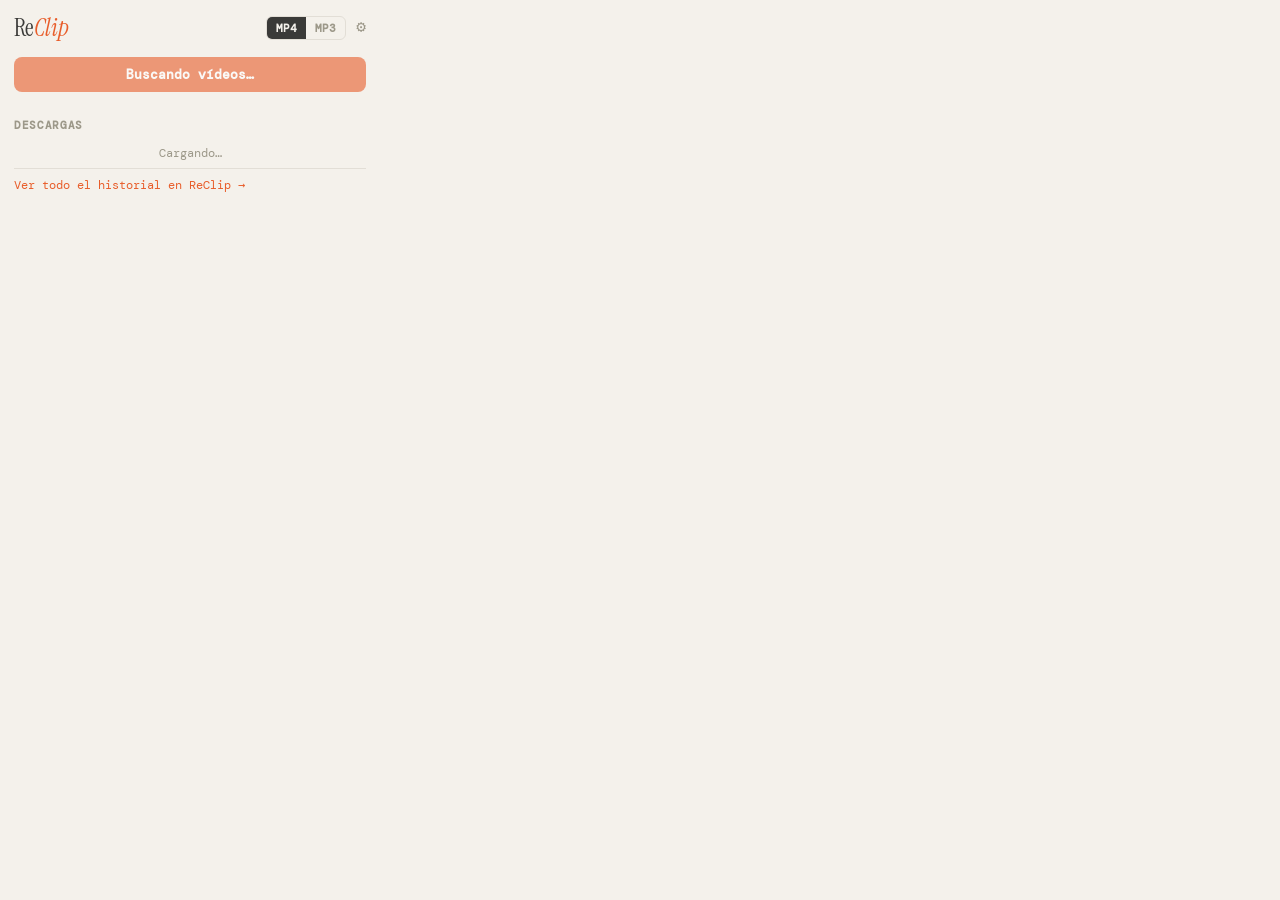
==== extension/popup.html @ 6a0d1fd1 "feat: extensión de Chrome y lista de descargas compartida - extension/: detecta reproductores, <vide" ====
<!doctype html>
<html lang="es">
<head>
  <meta charset="utf-8">
  <title>ReClip</title>
  <link href="https://fonts.googleapis.com/css2?family=Instrument+Serif:ital@0;1&family=DM+Mono:wght@400;500&display=swap" rel="stylesheet">
  <link rel="stylesheet" href="popup.css">
</head>
<body>
  <header>
    <a id="open" class="brand" href="#" title="Abrir ReClip">Re<em>Clip</em></a>
    <div class="pills">
      <button class="pill active" data-format="video">MP4</button>
      <button class="pill" data-format="audio">MP3</button>
    </div>
    <a id="settings" class="icon-btn" href="#" title="Ajustes">⚙</a>
  </header>

  <section>
    <button id="go" class="primary" disabled>Buscando vídeos…</button>
    <div id="msg" class="msg" hidden></div>
    <ul id="candidates" class="candidates"></ul>
  </section>

  <section>
    <h2>Descargas</h2>
    <ul id="jobs" class="jobs"><li class="empty">Cargando…</li></ul>
    <a id="history" class="more" href="#">Ver todo el historial en ReClip →</a>
  </section>

  <script src="shared.js"></script>
  <script src="popup.js"></script>
</body>
</html>
---- extension/popup.css ----
/* Same tokens as the ReClip page (templates/index.html) */
:root {
  --bg: #f4f1eb;
  --fg: #3a3a38;
  --accent: #e85d2a;
  --accent-hover: #d04e1f;
  --muted: #9c9889;
  --card: #fff;
  --card-border: #e2ded6;
  --success: #2d8a4e;
  --error: #c43d3d;
}
* { box-sizing: border-box; }
body {
  margin: 0;
  width: 380px;
  background: var(--bg);
  color: var(--fg);
  font: 12px/1.4 'DM Mono', ui-monospace, monospace;
}
header {
  display: flex;
  align-items: center;
  gap: 10px;
  padding: 12px 14px 8px;
}
.brand {
  font: 24px 'Instrument Serif', Georgia, serif;
  color: var(--fg);
  text-decoration: none;
  margin-right: auto;
}
.brand em { color: var(--accent); }
.pills { display: flex; border: 1px solid var(--card-border); border-radius: 6px; overflow: hidden; }
.pill {
  border: 0;
  background: transparent;
  color: var(--muted);
  font: 600 11px 'DM Mono', ui-monospace, monospace;
  padding: 4px 9px;
  cursor: pointer;
}
.pill.active { background: var(--fg); color: var(--bg); }
.icon-btn { color: var(--muted); text-decoration: none; font-size: 16px; }
.icon-btn:hover { color: var(--fg); }
section { padding: 6px 14px 10px; }
h2 {
  font-size: 11px;
  text-transform: uppercase;
  letter-spacing: 0.06em;
  color: var(--muted);
  margin: 4px 0 6px;
}
button.primary {
  width: 100%;
  border: 0;
  border-radius: 8px;
  background: var(--accent);
  color: #fff;
  font: 600 13px 'DM Mono', ui-monospace, monospace;
  padding: 9px;
  cursor: pointer;
}
button.primary:hover:not(:disabled) { background: var(--accent-hover); }
button.primary:disabled { opacity: 0.6; cursor: default; }
.msg { margin-top: 8px; padding: 7px 9px; border-radius: 6px; background: var(--card); border: 1px solid var(--card-border); }
.msg.error { border-color: var(--error); color: var(--error); }
.msg.ok { border-color: var(--success); color: var(--success); }
.msg button { margin-top: 6px; }
ul { list-style: none; margin: 0; padding: 0; }
.candidates li, .jobs li {
  display: flex;
  align-items: center;
  gap: 8px;
  padding: 6px 0;
  border-bottom: 1px solid var(--card-border);
}
.candidates { margin-top: 6px; }
.kind {
  flex: none;
  font-size: 10px;
  font-weight: 600;
  text-transform: uppercase;
  color: var(--muted);
  width: 74px;
}
.url, .title {
  flex: 1;
  min-width: 0;
  overflow: hidden;
  white-space: nowrap;
  text-overflow: ellipsis;
}
.small {
  flex: none;
  border: 1px solid var(--card-border);
  background: var(--card);
  color: var(--fg);
  border-radius: 6px;
  padding: 3px 8px;
  font: 600 11px 'DM Mono', ui-monospace, monospace;
  cursor: pointer;
}
.small:hover { border-color: var(--accent); color: var(--accent); }
.thumb {
  flex: none;
  width: 48px;
  height: 27px;
  border-radius: 4px;
  background: var(--card-border) center / cover no-repeat;
}
.state { flex: none; font-size: 11px; color: var(--muted); }
.state.done { color: var(--success); }
.state.error { color: var(--error); }
.empty { color: var(--muted); justify-content: center; }
.more {
  display: block;
  margin-top: 8px;
  color: var(--accent);
  text-decoration: none;
  font-size: 12px;
}
.more:hover { color: var(--accent-hover); }
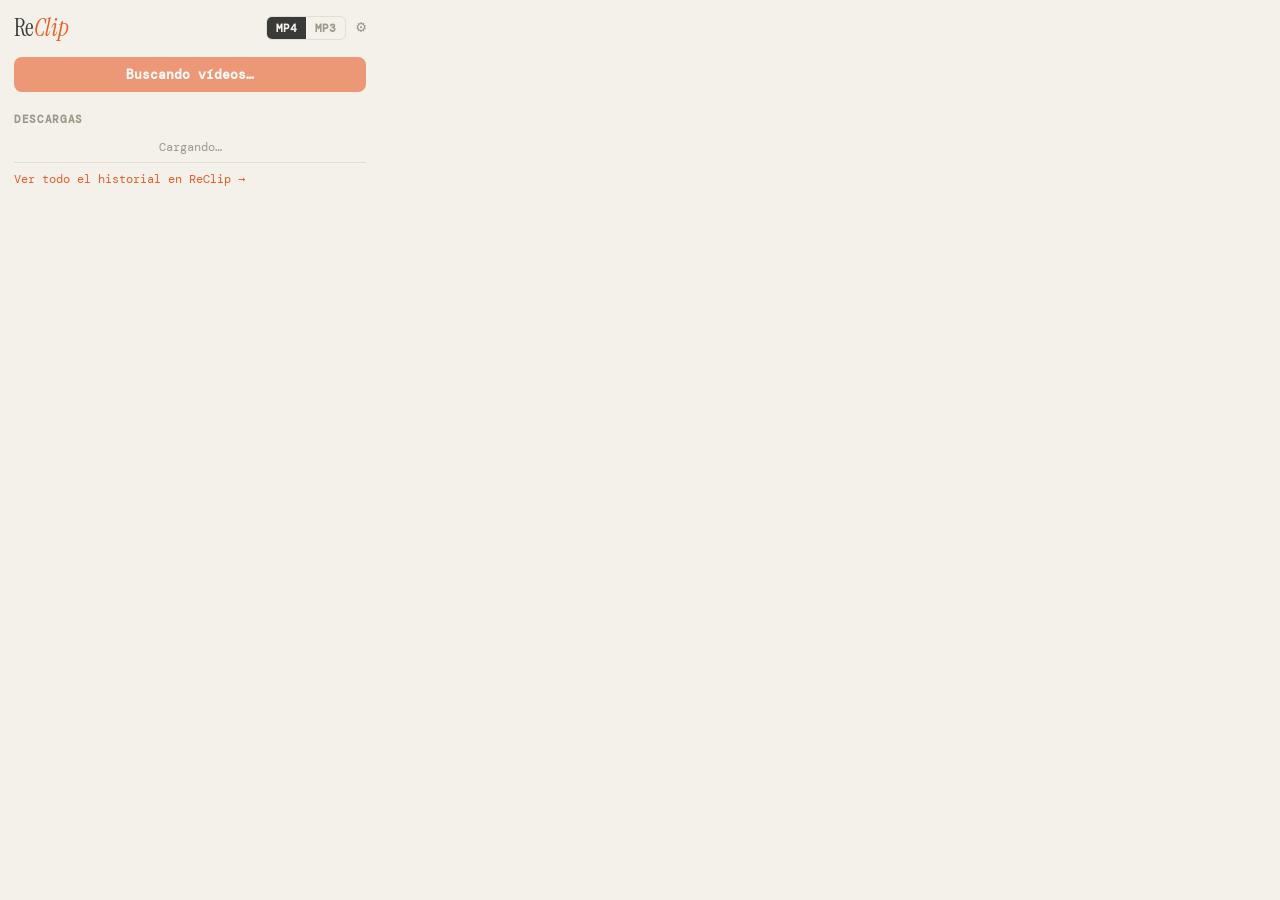
==== commit 62225761: "feat(extension): popup con vista previa, botón con estado y últimas descargas Quita la lista de stre" ====
--- a/extension/popup.html
+++ b/extension/popup.html
@@ -19,7 +19,7 @@
   <section>
     <button id="go" class="primary" disabled>Buscando vídeos…</button>
     <div id="msg" class="msg" hidden></div>
-    <ul id="candidates" class="candidates"></ul>
+    <div id="preview" class="preview" hidden></div>
   </section>
 
   <section>
--- a/extension/popup.css
+++ b/extension/popup.css
@@ -63,9 +63,25 @@
 }
 button.primary:hover:not(:disabled) { background: var(--accent-hover); }
 button.primary:disabled { opacity: 0.6; cursor: default; }
+button.primary.loading { opacity: 1; }
+button.primary.done { background: var(--success); opacity: 1; }
+.spin {
+  display: inline-block; width: 11px; height: 11px; margin-right: 8px; vertical-align: -1px;
+  border: 2px solid rgba(255, 255, 255, 0.4); border-top-color: #fff; border-radius: 50%;
+  animation: spin 0.7s linear infinite;
+}
+@keyframes spin { to { transform: rotate(360deg); } }
+.tick { margin-right: 6px; font-weight: 700; }
+.preview { margin-top: 8px; background: var(--card); border: 1px solid var(--card-border); border-radius: 8px; overflow: hidden; }
+.shot { position: relative; display: block; aspect-ratio: 16 / 9; background: var(--card-border) center / cover no-repeat; }
+.shot b { position: absolute; right: 6px; bottom: 6px; background: rgba(0, 0, 0, 0.75); color: #fff; font-size: 10px; padding: 1px 5px; border-radius: 4px; }
+.ptitle { display: block; padding: 7px 9px 0; font-weight: 600; overflow: hidden; display: -webkit-box; -webkit-line-clamp: 2; -webkit-box-orient: vertical; }
+.pmeta { display: block; padding: 2px 9px 8px; color: var(--muted); font-size: 11px; }
+.sub { display: block; font-size: 11px; color: var(--muted); }
 .msg { margin-top: 8px; padding: 7px 9px; border-radius: 6px; background: var(--card); border: 1px solid var(--card-border); }
 .msg.error { border-color: var(--error); color: var(--error); }
 .msg.ok { border-color: var(--success); color: var(--success); }
+.msg.seen { border-color: var(--accent); border-left-width: 4px; }
 .msg button { margin-top: 6px; }
 ul { list-style: none; margin: 0; padding: 0; }
 .candidates li, .jobs li {
@@ -101,6 +117,7 @@
   font: 600 11px 'DM Mono', ui-monospace, monospace;
   cursor: pointer;
 }
+.small { text-decoration: none; }
 .small:hover { border-color: var(--accent); color: var(--accent); }
 .thumb {
   flex: none;
@@ -121,3 +138,6 @@
   font-size: 12px;
 }
 .more:hover { color: var(--accent-hover); }
+.jobs .bar { display: block; height: 3px; margin-top: 4px; border-radius: 2px; background: var(--card-border); overflow: hidden; }
+.jobs .bar i { display: block; height: 100%; background: var(--accent); transition: width 0.5s; }
+.state.downloading { color: var(--accent); }
